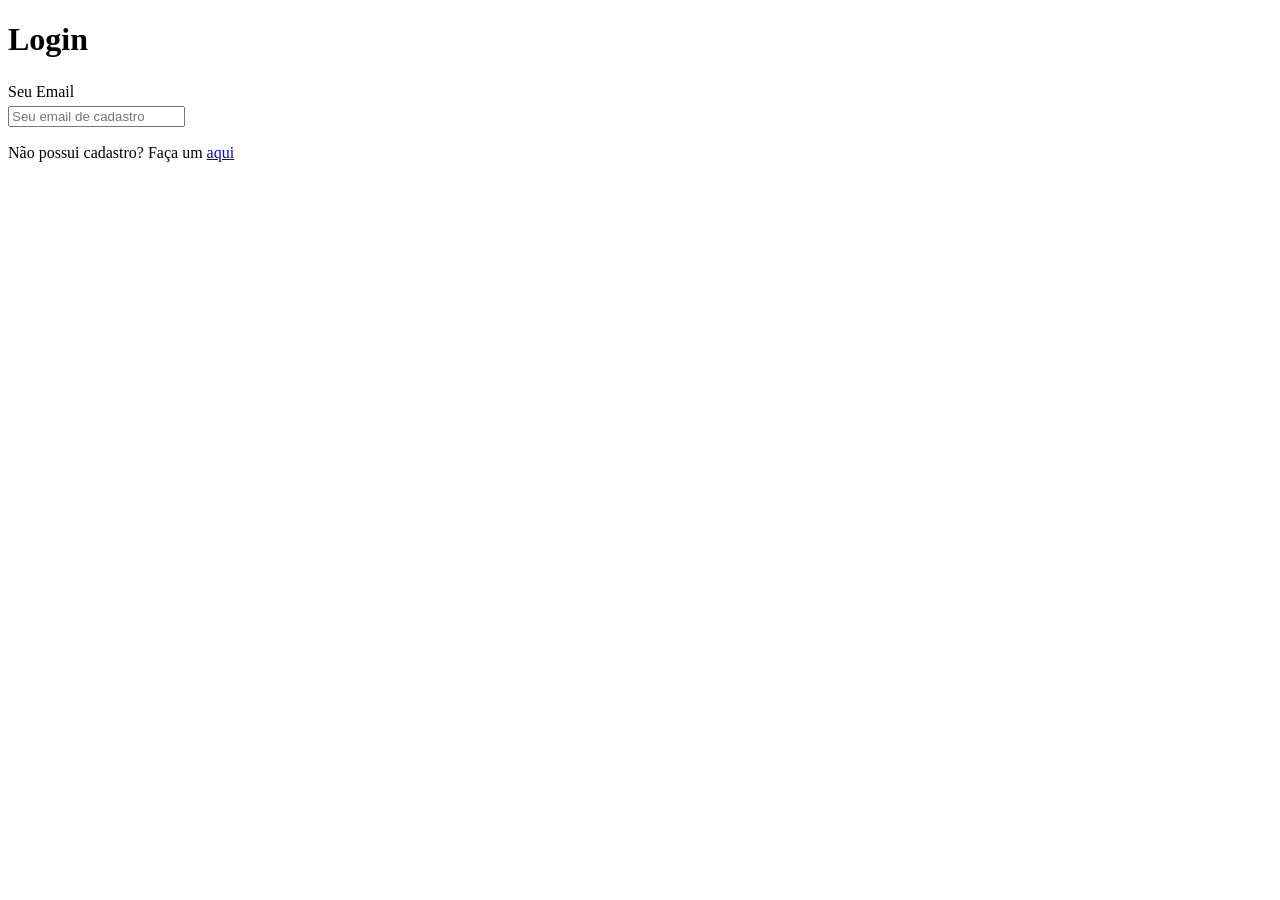
==== login.html @ ac33b770 "fomularios" ====
<!DOCTYPE html>
<html lang="pt-br">

<head>
  <meta charset="UTF-8">
  <meta name="viewport" content="width=device-width, initial-scale=1.0">
  <title>Login</title>
  <link rel="stylesheet" href="/Style/index.css">
</head>

<body>
  <main>
    <h1>Login</h1>
    <form>
      <div>
        <label class="block" for="email">Seu Email</label>
        <input type="email" name="email" id="email" placeholder="Seu email de cadastro">
      </div>
    </form>
    <p>Não possui cadastro? Faça um <a href="index.html">aqui</a></p>
  </main>
</body>

</html>
---- Style/index.css ----
.block {
  display: block;
}
form {
  font-family: inherit;
  font-size: 100%;
  line-height: 1.5;
  margin: 0; }
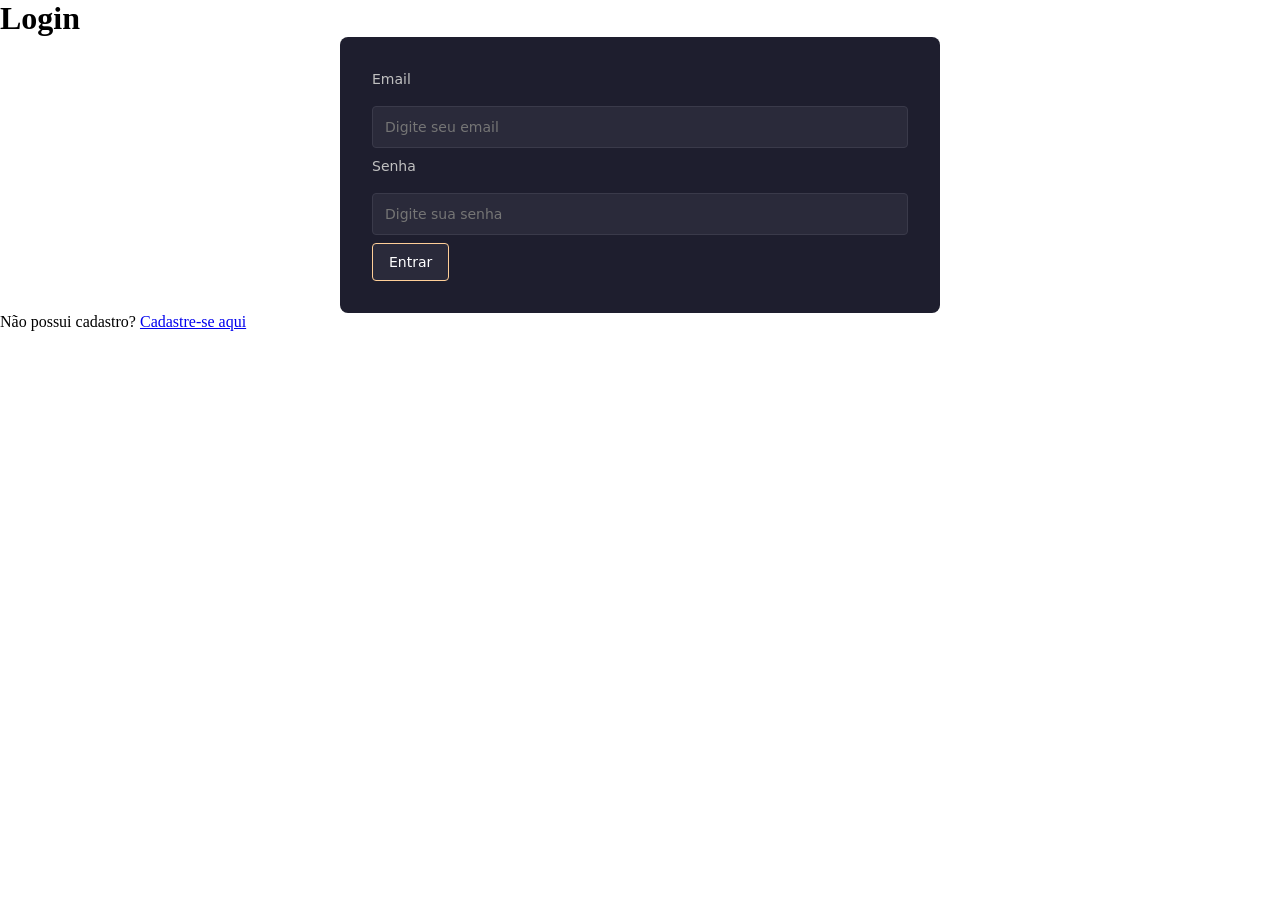
==== commit 13cfe36d: "testes" ====
--- a/login.html
+++ b/login.html
@@ -11,13 +11,18 @@
 <body>
   <main>
     <h1>Login</h1>
-    <form>
+    <form class="form-container">
       <div>
-        <label class="block" for="email">Seu Email</label>
-        <input type="email" name="email" id="email" placeholder="Seu email de cadastro">
+        <label class="form-label" for="email">Email</label>
+        <input class="form-input" type="email" name="email" id="email" placeholder="Digite seu email" required>
       </div>
+      <div>
+        <label class="form-label" for="senha">Senha</label>
+        <input class="form-input" type="password" name="senha" id="senha" placeholder="Digite sua senha" required>
+      </div>
+      <button class="form-button" type="submit">Entrar</button>
     </form>
-    <p>Não possui cadastro? Faça um <a href="index.html">aqui</a></p>
+    <p>Não possui cadastro? <a href="index.html">Cadastre-se aqui</a></p>
   </main>
 </body>
 
--- a/Style/index.css
+++ b/Style/index.css
@@ -1,8 +1,253 @@
-.block {
-  display: block;
-}
-form {
+/* Form Reset CSS */
+* {
+  box-sizing: border-box;
+  margin: 0;
+  padding: 0;
+}
+
+input, select, textarea, button {
   font-family: inherit;
   font-size: 100%;
+  line-height: 1.15;
+  margin: 0;
+}
+
+button, input {
+  overflow: visible;
+}
+
+button, select {
+  text-transform: none;
+}
+
+button, [type="button"], [type="reset"], [type="submit"] {
+  -webkit-appearance: button;
+}
+
+/* Form Container */
+.form-container {
+  background-color: #1e1e2e;
+  color: #e2e2e2;
+  font-family: Inter, system-ui, sans-serif;
+  font-size: 14px;
   line-height: 1.5;
-  margin: 0; }+  padding: 2rem;
+  border-radius: 8px;
+  max-width: 600px;
+  margin: 0 auto;
+}
+
+/* Form Group */
+.form-group {
+  margin-bottom: 1.5rem;
+}
+
+/* Form Labels */
+.form-label {
+  display: block;
+  color: #c0c0c0;
+  font-size: 14px;
+  font-weight: 500;
+  margin: 0 0 8px 0;
+}
+
+/* Text Inputs */
+.form-input,
+.form-textarea,
+.form-select {
+  width: 100%;
+  background-color: #2a2a3a;
+  color: #ffffff;
+  border: 1px solid #3a3a4a;
+  border-radius: 4px;
+  padding: 12px;
+  margin: 8px 0;
+  font-family: inherit;
+  font-size: inherit;
+  transition: border-color 0.3s, box-shadow 0.3s;
+}
+
+.form-input:focus,
+.form-textarea:focus,
+.form-select:focus {
+  border-color: #ffcf98;
+  outline: none;
+  box-shadow: 0 0 0 3px rgba(255, 207, 152, 0.25);
+}
+
+/* Textarea */
+.form-textarea {
+  min-height: 120px;
+  resize: vertical;
+}
+
+/* Select Dropdown */
+.form-select {
+  appearance: none;
+  background-image: url("data:image/svg+xml,%3Csvg xmlns='http://www.w3.org/2000/svg' width='12' height='12' viewBox='0 0 12 12' fill='none'%3E%3Cpath d='M2 4L6 8L10 4' stroke='%23ffcf98' stroke-width='2' stroke-linecap='round' stroke-linejoin='round'/%3E%3C/svg%3E");
+  background-repeat: no-repeat;
+  background-position: right 1rem center;
+  padding-right: 2.5rem;
+}
+
+/* Checkboxes and Radio Buttons Container */
+.form-check {
+  display: flex;
+  align-items: center;
+  margin-bottom: 0.5rem;
+  cursor: pointer;
+}
+
+/* Custom Checkbox and Radio Styling */
+.form-check-input {
+  position: absolute;
+  opacity: 0;
+  width: 0;
+  height: 0;
+}
+
+.form-check-label {
+  display: inline-flex;
+  align-items: center;
+  position: relative;
+  cursor: pointer;
+  padding-left: calc(18px + 0.5rem);
+  color: #c0c0c0;
+}
+
+.form-check-label:before {
+  content: '';
+  position: absolute;
+  left: 0;
+  top: 50%;
+  transform: translateY(-50%);
+  width: 18px;
+  height: 18px;
+  background-color: #2a2a3a;
+  border: 1px solid #3a3a4a;
+  transition: all 0.2s ease;
+}
+
+.form-check-input[type="checkbox"] + .form-check-label:before {
+  border-radius: 3px;
+}
+
+.form-check-input[type="radio"] + .form-check-label:before {
+  border-radius: 50%;
+}
+
+.form-check-input:checked + .form-check-label:before {
+  background-color: #ffcf98;
+  border-color: #ffcf98;
+}
+
+.form-check-input[type="checkbox"]:checked + .form-check-label:after {
+  content: '';
+  position: absolute;
+  left: calc(18px / 4);
+  top: 50%;
+  transform: translateY(-60%) rotate(45deg);
+  width: calc(18px / 3);
+  height: calc(18px / 2);
+  border-right: 2px solid #000;
+  border-bottom: 2px solid #000;
+}
+
+.form-check-input[type="radio"]:checked + .form-check-label:after {
+  content: '';
+  position: absolute;
+  left: calc(18px / 4);
+  top: 50%;
+  transform: translateY(-50%);
+  width: calc(18px / 2);
+  height: calc(18px / 2);
+  border-radius: 50%;
+  background-color: #000;
+}
+
+/* Buttons */
+.form-button {
+  background-color: #2a2a3a;
+  color: #ffffff;
+  border: 1px solid #ffcf98;
+  border-radius: 4px;
+  padding: 10px 16px;
+  font-weight: 500;
+  cursor: pointer;
+  transition: all 0.2s ease;
+}
+
+.form-button:hover {
+  background-color: #3a3a4a;
+}
+
+.form-button-primary {
+  background-color: #ffcf98;
+  color: #1e1e2e;
+  border-color: transparent;
+}
+
+.form-button-primary:hover {
+  background-color: #ffc180;
+}
+
+/* Button Group */
+.form-buttons {
+  display: flex;
+  gap: 1rem;
+  margin-top: 1.5rem;
+}
+
+/* Validation Styling */
+.form-input.is-invalid,
+.form-textarea.is-invalid,
+.form-select.is-invalid {
+  border-color: #ff6b6b;
+}
+
+.form-input.is-valid,
+.form-textarea.is-valid,
+.form-select.is-valid {
+  border-color: #6bff9e;
+}
+
+.form-feedback-invalid {
+  color: #ff6b6b;
+  font-size: 0.85em;
+  margin-top: 0.25rem;
+}
+
+.form-feedback-valid {
+  color: #6bff9e;
+  font-size: 0.85em;
+  margin-top: 0.25rem;
+}
+
+/* Required Field Indicator */
+.required:after {
+  content: '*';
+  color: #ffcf98;
+  margin-left: 0.25rem;
+}
+
+/* Responsive Adjustments */
+@media (max-width: 768px) {
+  .form-container {
+    padding: 1.5rem;
+  }
+  
+  .form-buttons {
+    flex-direction: column;
+  }
+  
+  .form-button {
+    width: 100%;
+  }
+}
+
+/* Browser Compatibility Notes */
+/* 
+ * - Custom checkbox/radio styles may require fallbacks for IE11
+ * - CSS variables used here are supported in all modern browsers
+ * - For older browsers, consider using autoprefixer or similar tools
+ */
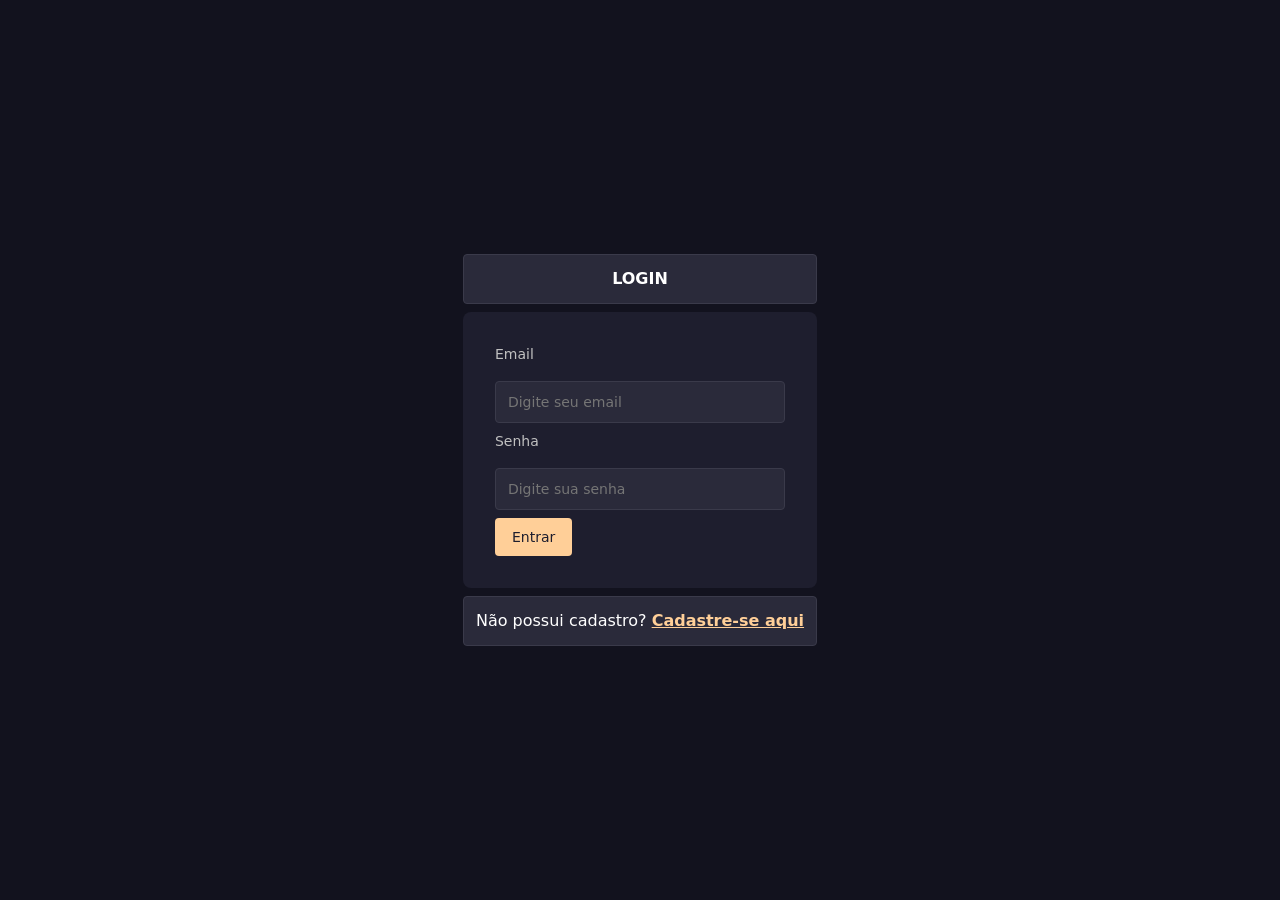
==== commit 0627dd98: "atualização" ====
--- a/login.html
+++ b/login.html
@@ -10,7 +10,7 @@
 
 <body>
   <main>
-    <h1>Login</h1>
+    <h1>LOGIN</h1>
     <form class="form-container">
       <div>
         <label class="form-label" for="email">Email</label>
@@ -20,7 +20,7 @@
         <label class="form-label" for="senha">Senha</label>
         <input class="form-input" type="password" name="senha" id="senha" placeholder="Digite sua senha" required>
       </div>
-      <button class="form-button" type="submit">Entrar</button>
+      <button class="form-button form-button-primary" type="submit">Entrar</button>
     </form>
     <p>Não possui cadastro? <a href="index.html">Cadastre-se aqui</a></p>
   </main>
--- a/Style/index.css
+++ b/Style/index.css
@@ -5,7 +5,27 @@
   padding: 0;
 }
 
-input, select, textarea, button {
+body {
+  font-family: Inter, system-ui, sans-serif;
+  background-color: #12121e;
+  color: #e2e2e2;
+  line-height: 1.5;
+  display: flex;
+  flex-direction: column;
+  align-items: center;
+  justify-content: center;
+  min-height: 100vh;
+}
+h1, p {
+  text-align: center;
+  margin: 0 auto 1.5rem auto;
+  max-width: 600px;
+  background: none;
+  border: none;
+  padding: 0;
+}
+
+input, select, textarea, button, h1, p {
   font-family: inherit;
   font-size: 100%;
   line-height: 1.15;
@@ -22,10 +42,11 @@
 
 button, [type="button"], [type="reset"], [type="submit"] {
   -webkit-appearance: button;
+  appearance: button;
 }
 
 /* Form Container */
-.form-container {
+.form-container, h1, p{
   background-color: #1e1e2e;
   color: #e2e2e2;
   font-family: Inter, system-ui, sans-serif;
@@ -38,7 +59,7 @@
 }
 
 /* Form Group */
-.form-group {
+.form-group, h1, p {
   margin-bottom: 1.5rem;
 }
 
@@ -54,7 +75,8 @@
 /* Text Inputs */
 .form-input,
 .form-textarea,
-.form-select {
+.form-select,
+h1, p {
   width: 100%;
   background-color: #2a2a3a;
   color: #ffffff;
@@ -137,8 +159,8 @@
 }
 
 .form-check-input:checked + .form-check-label:before {
-  background-color: #ffcf98;
-  border-color: #ffcf98;
+  background-color: #ff9a27;
+  border-color: #f7dcbe;
 }
 
 .form-check-input[type="checkbox"]:checked + .form-check-label:after {
@@ -188,7 +210,7 @@
 }
 
 .form-button-primary:hover {
-  background-color: #ffc180;
+  background-color: #ffa442;
 }
 
 /* Button Group */
@@ -244,7 +266,15 @@
     width: 100%;
   }
 }
-
+p a {
+  color: #ffcf98;
+  text-decoration: underline;
+  font-weight: 600;
+  transition: color 0.2s;
+}
+p a:hover {
+  color: #f57e00;
+}
 /* Browser Compatibility Notes */
 /* 
  * - Custom checkbox/radio styles may require fallbacks for IE11
